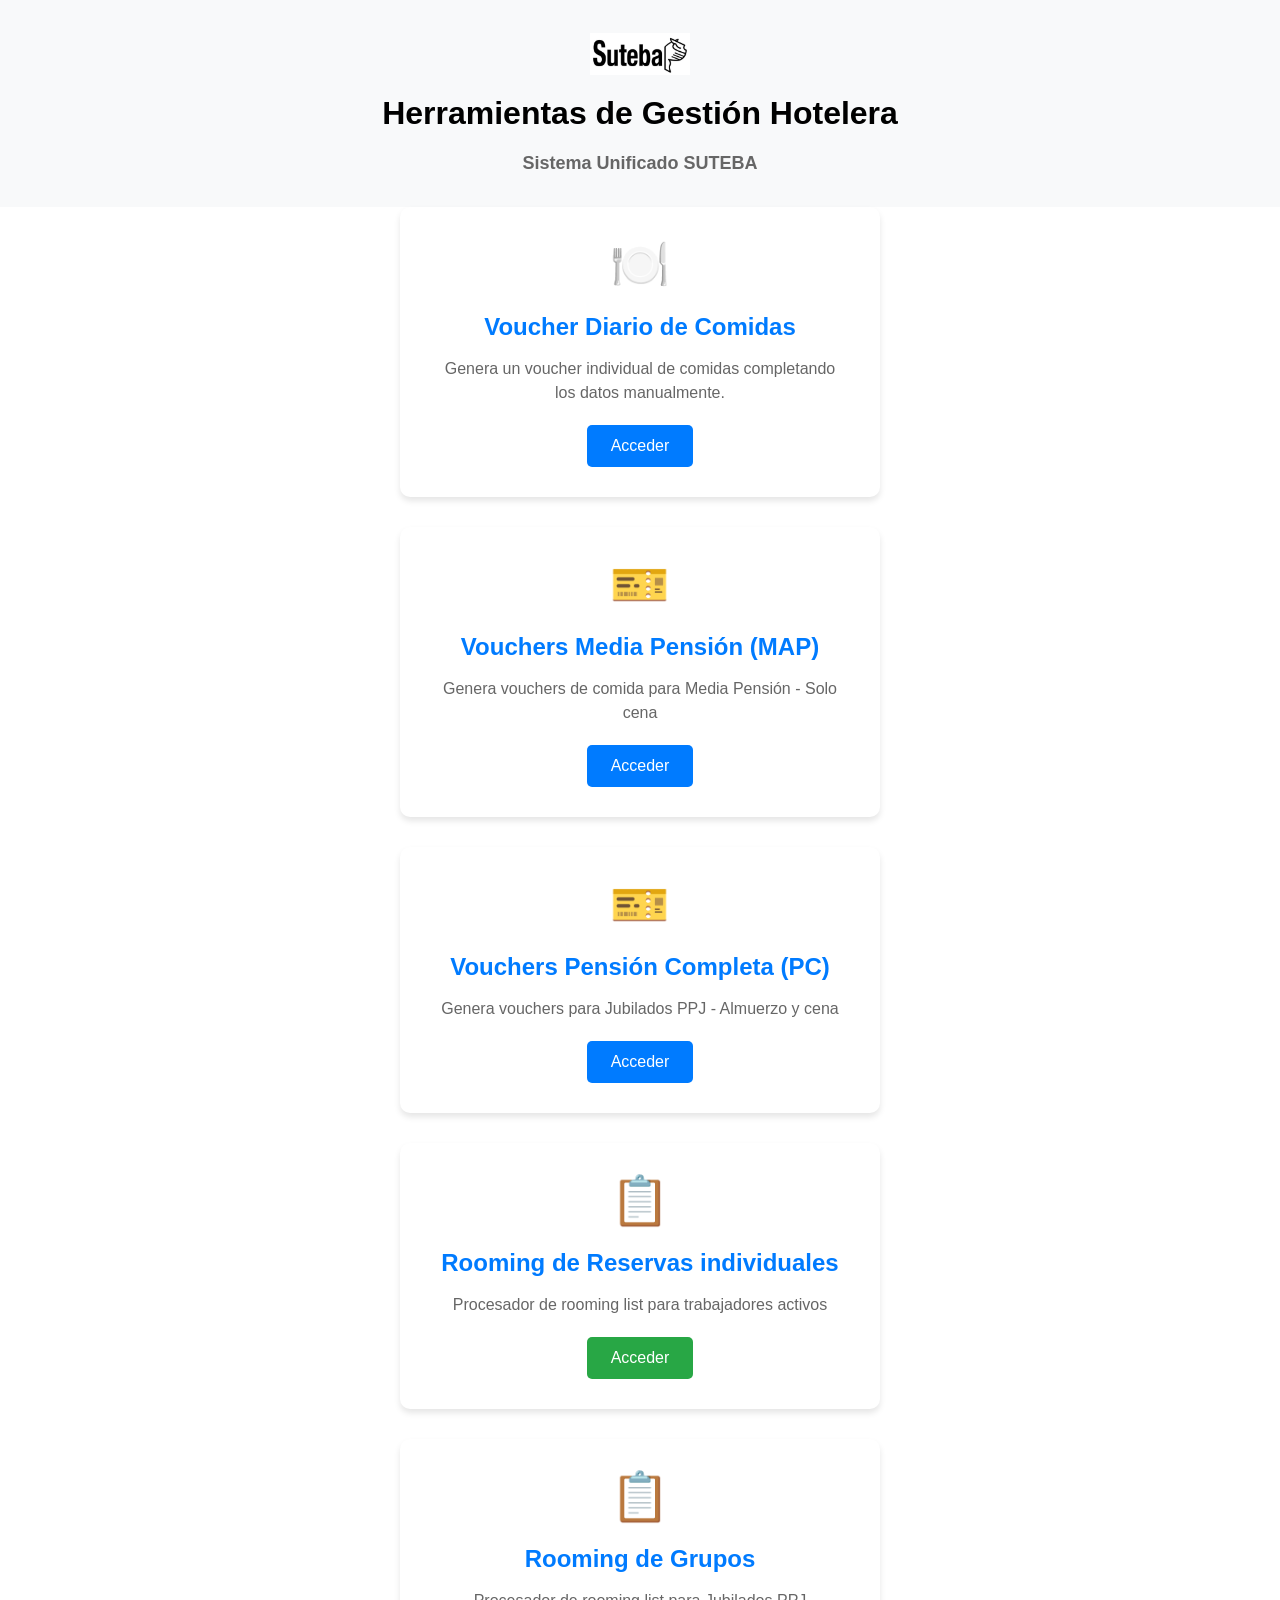
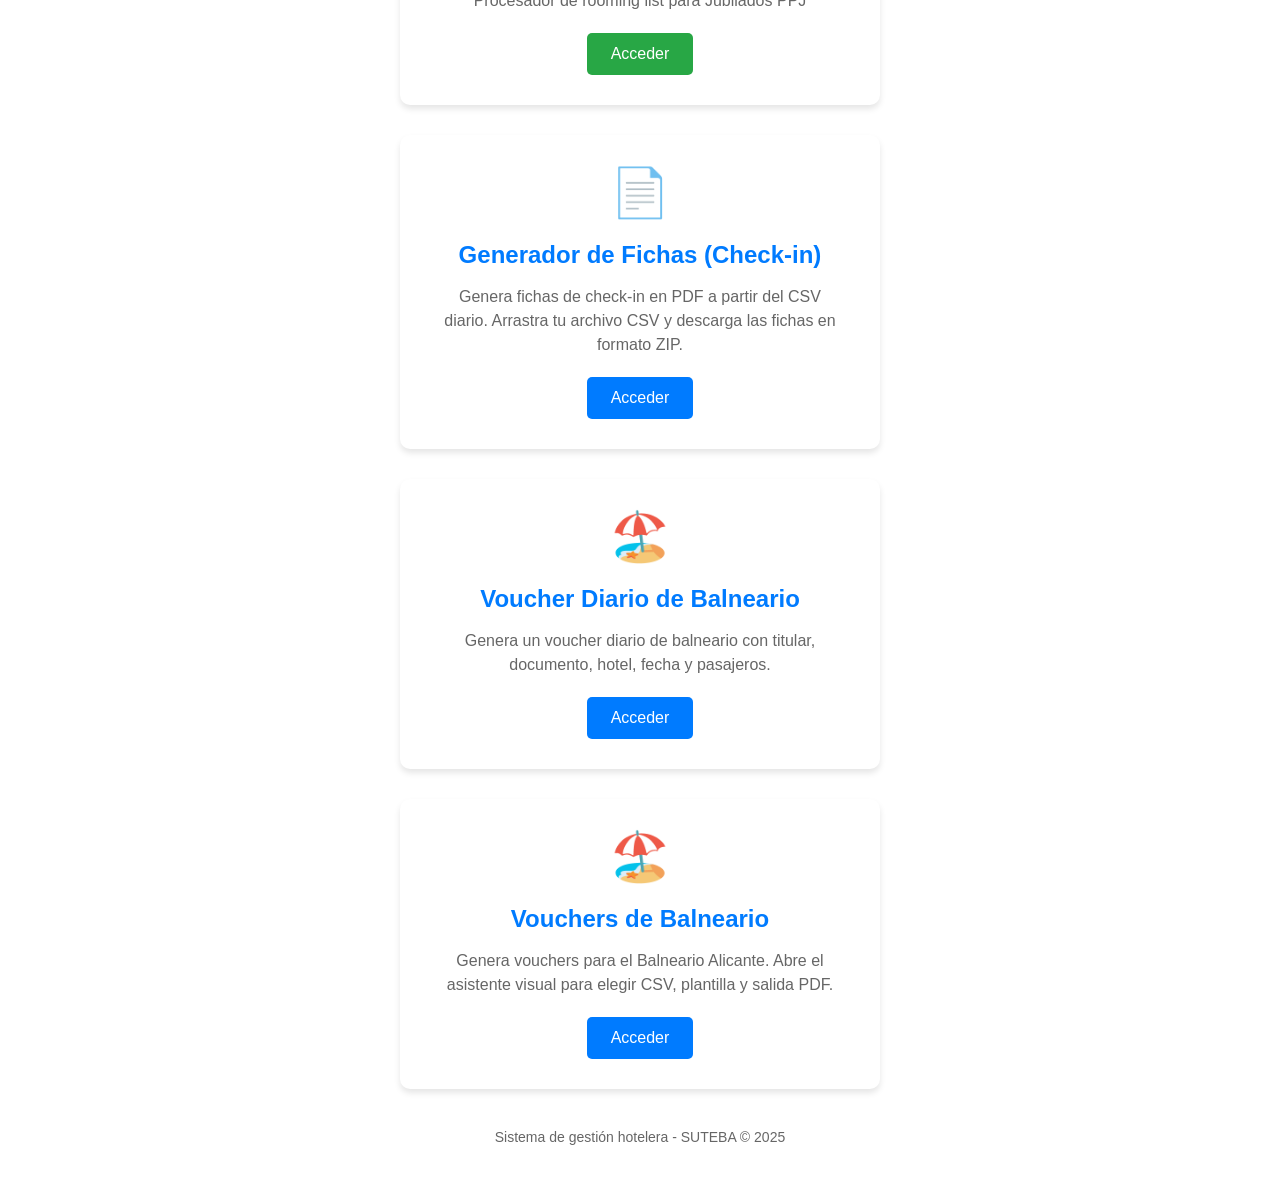
==== index.html @ c3059ec2 "Initial commit: SUTEBA Hotel Tools evolución" ====
<!DOCTYPE html>
<html lang="es">
<head>
    <meta charset="UTF-8">
    <meta name="viewport" content="width=device-width, initial-scale=1.0">
    <title>Herramientas SUTEBA - Gestión Hotelera</title>
    <link rel="stylesheet" href="client/src/styles.css">
    <style>
        .menu-container {
            display: flex;
            flex-direction: column;
            align-items: center;
            justify-content: center;
            min-height: 80vh;
            gap: 30px;
        }

        .menu-card {
            background-color: white;
            border-radius: 10px;
            box-shadow: 0 4px 6px rgba(0, 0, 0, 0.1);
            padding: 30px 40px;
            width: 400px;
            text-align: center;
            transition: transform 0.3s, box-shadow 0.3s;
            cursor: pointer;
        }

        .menu-card:hover {
            transform: translateY(-5px);
            box-shadow: 0 6px 12px rgba(0, 0, 0, 0.15);
        }

        .menu-card h2 {
            color: #007bff;
            margin-bottom: 15px;
            font-size: 24px;
        }

        .menu-card p {
            color: #666;
            margin-bottom: 20px;
            font-size: 16px;
            line-height: 1.5;
        }

        .menu-card .icon {
            font-size: 48px;
            margin-bottom: 15px;
        }

        .menu-button {
            padding: 12px 24px;
            font-size: 16px;
            background-color: #007bff;
            color: white;
            border: none;
            border-radius: 5px;
            cursor: pointer;
            transition: background-color 0.3s;
            text-decoration: none;
            display: inline-block;
        }

        .menu-button:hover {
            background-color: #0056b3;
        }

        .menu-button.secondary {
            background-color: #28a745;
        }

        .menu-button.secondary:hover {
            background-color: #218838;
        }
    </style>
</head>
<body>
    <div class="header-container">
        <div class="logo-initial">
            <img src="assets/suteba_logo_3.jpg" alt="Logo SUTEBA" style="width: 100px;">
        </div>
        <h1 class="h1-initial">Herramientas de Gestión Hotelera</h1>
        <h2 class="h2-initial">Sistema Unificado SUTEBA</h2>
    </div>

    <div class="menu-container">
        <div class="menu-card" onclick="window.location.href='client/mealVoucher.html'">
            <div class="icon">🍽️</div>
            <h2>Voucher Diario de Comidas</h2>
            <p>Genera un voucher individual de comidas completando los datos manualmente.</p>
            <a href="client/mealVoucher.html" class="menu-button">Acceder</a>
        </div>

        
        <div class="menu-card" onclick="window.location.href='client/vouchers.html'">
            <div class="icon">🎫</div>
            <h2>Vouchers Media Pensión (MAP)</h2>
            <p>Genera vouchers de comida para Media Pensión - Solo cena</p>
            <a href="client/vouchers.html" class="menu-button">Acceder</a>
        </div>

        <div class="menu-card" onclick="window.location.href='client/vouchers-pc.html'">
            <div class="icon">🎫</div>
            <h2>Vouchers Pensión Completa (PC)</h2>
            <p>Genera vouchers para Jubilados PPJ - Almuerzo y cena</p>
            <a href="client/vouchers-pc.html" class="menu-button">Acceder</a>
        </div>

        <div class="menu-card" onclick="window.location.href='client/rooming.html'">
            <div class="icon">📋</div>
            <h2>Rooming de Reservas individuales</h2>
            <p>Procesador de rooming list para trabajadores activos</p>
            <a href="client/rooming.html" class="menu-button secondary">Acceder</a>
        </div>

        <div class="menu-card" onclick="window.location.href='client/rooming-pc.html'">
            <div class="icon">📋</div>
            <h2>Rooming de Grupos</h2>
            <p>Procesador de rooming list para Jubilados PPJ</p>
            <a href="client/rooming-pc.html" class="menu-button secondary">Acceder</a>
        </div>

        <div class="menu-card" onclick="window.location.href='client/fichaPax.html'">
            <div class="icon">📄</div>
            <h2>Generador de Fichas (Check‑in)</h2>
            <p>Genera fichas de check‑in en PDF a partir del CSV diario. Arrastra tu archivo CSV y descarga las fichas en formato ZIP.</p>
            <a href="client/fichaPax.html" class="menu-button">Acceder</a>
        </div>
        
        <div class="menu-card" onclick="window.location.href='client/balnearioVoucher.html'">
            <div class="icon">🏖️</div>
            <h2>Voucher Diario de Balneario</h2>
            <p>Genera un voucher diario de balneario con titular, documento, hotel, fecha y pasajeros.</p>
            <a href="client/balnearioVoucher.html" class="menu-button">Acceder</a>
        </div>
        <div class="menu-card" onclick="window.location.href='client/vouchers-alicante-gui.html'">
            <div class="icon">🏖️</div>
            <h2>Vouchers de Balneario</h2>
            <p>Genera vouchers para el Balneario Alicante. Abre el asistente visual para elegir CSV, plantilla y salida PDF.</p>
            <a href="client/vouchers-alicante-gui.html" class="menu-button">Acceder</a>
        </div>
        
    </div>

    <div style="text-align: center; margin: 40px 0; color: #666; font-size: 14px;">
        <p>Sistema de gestión hotelera - SUTEBA © 2025</p>
    </div>
</body>
</html>
---- client/src/styles.css ----
/* styles.css — Estilos unificados para vouchers MAP y PC */

/* === ESTILOS GENERALES === */
body {
    font-family: Arial, sans-serif;
    margin: 0;
    padding: 0;
}

/* === HEADER Y UI === */
.h1-initial {
    text-align: center;
    margin-top: 20px;
}

.h2-initial {
    text-align: center;
    color: #666;
    font-size: 18px;
}

.logo-initial {
    display: flex;
    justify-content: center;
    margin: 15px;
}

/* Toggle de modo */
.mode-toggle {
    display: flex;
    justify-content: center;
    gap: 10px;
    margin: 20px 0;
}

.mode-btn {
    padding: 10px 20px;
    font-size: 16px;
    border: 2px solid #007bff;
    background-color: white;
    color: #007bff;
    border-radius: 5px;
    cursor: pointer;
    transition: all 0.3s;
}

.mode-btn:hover {
    background-color: #e7f3ff;
}

.mode-btn.active {
    background-color: #007bff;
    color: white;
}

.mode-indicator {
    text-align: center;
    font-size: 18px;
    font-weight: bold;
    color: #007bff;
    margin: 10px 0;
}

/* Botón de carga */
.button-upload {
    display: flex;
    justify-content: center;
    margin: 20px 0;
}

.upload-button {
    padding: 12px 24px;
    font-size: 18px;
    cursor: pointer;
    background-color: #28a745;
    color: white;
    border: none;
    border-radius: 5px;
    display: flex;
    align-items: center;
    gap: 8px;
    transition: background-color 0.3s;
}

.upload-button:hover {
    background-color: #218838;
}

/* Botón de impresión */
.print-buttons-container {
    display: flex;
    justify-content: center;
    margin: 20px 0;
}

.print-button {
    padding: 10px 20px;
    font-size: 16px;
    background-color: #007bff;
    color: white;
    border: none;
    border-radius: 5px;
    cursor: pointer;
    display: flex;
    align-items: center;
    gap: 8px;
}

.print-button:hover {
    background-color: #0056b3;
}

/* === VOUCHERS === */
.container {
    display: grid;
    grid-template-columns: repeat(6, 1fr);
    grid-template-rows: repeat(9, auto);
    gap: 2px;
    border: 1px solid #ccc;
    border-radius: 5px;
    box-shadow: 0 2px 5px rgba(0, 0, 0, 0.3);
    padding: 5px;
    margin: 15px auto;
    background-color: #f4f4f4;
    font-size: 11px;
    max-width: 800px;
}

.h1-container {
    grid-column: 1 / span 4;
    grid-row: 1;
    margin: 0;
    font-size: 20px;
    font-family: "Times New Roman", Times, serif;
    text-transform: uppercase;
    text-align: center;
    margin-top: 15px;
}

.logo-container img {
    width: 120px;
}

.logo-container {
    grid-column: 4 / -1;
    grid-row: 1;
    display: flex;
    justify-content: flex-end;
}

.p-cena {
    grid-column: 1 / span 6;
    grid-row: 2;
}

.passengerName {
    grid-column: 1 / span 4;
    grid-row: 3;
    font-weight: bold;
}

.dni {
    grid-column: 5 / -1;
    grid-row: 3;
}

.hotel {
    grid-column: 1 / span 6;
    grid-row: 4;
}

.din {
    grid-column: 3 / -2;
    grid-row: 5;
}

.dout {
    grid-column: 5 / -1;
    grid-row: 5;
}

.roomNumber {
    grid-column: 1 / span 2;
    grid-row: 5;
}

.roomNumberContent {
    font-size: 14px;
    font-weight: bold;
}

.cantp {
    grid-column: 5 / -1;
    grid-row: 6;
}

.p-servicios {
    grid-column: 1 / span 3;
    grid-row: 7;
}

.cantMap {
    grid-column: 5 / -1;
    grid-row: 7;
}

/* === SECCIÓN DE TILDADO === */
.check-container {
    grid-column: 1 / span 6;
    grid-row: 8;
    display: flex;
    justify-content: flex-start;
    align-items: center;
}

.check-container img {
    width: 250px;
}

/* Casillas HTML imprimibles - diseño organizado por tipo de comida */
/* 
 * MODIFICACIONES 30/11/2025 - Reducción ~30% para equilibrar con datos del voucher
 * gap: 30px → 20px (espaciado entre secciones Almuerzo/Cena)
 * padding: 15px 0 → 8px 0 (padding vertical del contenedor)
 */
.check-boxes-grid {
    display: flex;
    gap: 20px;          /* antes: 30px */
    padding: 8px 0;     /* antes: 15px 0 */
    flex-wrap: wrap;
}

/* 
 * gap: 8px → 4px (espaciado vertical entre título y casillas)
 */
.meal-section {
    display: flex;
    flex-direction: column;
    gap: 4px;       /* antes: 8px */
}

/* 
 * font-size: 15px → 10px (título "Almuerzo"/"Cena")
 * margin-bottom: 5px → 2px
 */
.meal-title {
    font-size: 10px;        /* antes: 15px */
    font-weight: bold;
    text-align: center;
    margin-bottom: 2px;     /* antes: 5px */
    text-decoration: underline;
}

/* 
 * gap: 12px → 8px (espaciado horizontal entre días)
 */
.days-grid {
    display: flex;
    gap: 8px;       /* antes: 12px */
    align-items: flex-end;
}

/* 
 * gap: 5px → 3px (espacio entre etiqueta "Día X" y casilla)
 */
.day-box {
    display: flex;
    flex-direction: column;
    align-items: center;
    gap: 3px;       /* antes: 5px */
}

/* 
 * font-size: 12px → 8px (etiqueta "Día 1", "Día 2", etc.)
 */
.day-label {
    font-size: 8px;     /* antes: 12px */
    font-weight: 600;
    white-space: nowrap;
}

/* 
 * width/height: 20px → 14px (tamaño de casilla)
 * border: 2px → 1px (grosor del borde)
 * border-radius: 3px → 2px
 */
.checkbox {
    width: 14px;            /* antes: 20px */
    height: 14px;           /* antes: 20px */
    border: 1px solid #333; /* antes: 2px */
    border-radius: 2px;     /* antes: 3px */
    background-color: white;
    flex-shrink: 0;
}

/* Legacy: casillas inline horizontales (deprecado) */
.check-boxes {
    display: flex;
    flex-wrap: wrap;
    gap: 15px;
    padding: 10px 0;
    align-items: center;
}

.check-box {
    display: flex;
    align-items: center;
    gap: 6px;
}

.check-box span {
    font-size: 13px;
    font-weight: bold;
    white-space: nowrap;
}

/* === IMPRESIÓN === */
/* 
 * MODIFICACIONES 30/11/2025 - Optimización para 4 vouchers por página A4
 * .container margin: 10mm → 5mm (permite más vouchers por página)
 * .checkbox: width/height 24px → 16px, border 3px → 1.5px
 * .day-label: font-size 14px → 9px
 * .meal-title: font-size 16px → 11px
 * .check-box span: font-size 16px → 11px
 */
@media print {
    .header-container {
        display: none;
    }
    
    .print-buttons-container {
        display: none;
    }
    
    .container {
        page-break-inside: avoid;
        margin: 5mm;        /* antes: 10mm */
        box-shadow: none;
    }
    
    /* Ajustar casillas para impresión - tamaño reducido */
    .checkbox {
        width: 16px;            /* antes: 24px */
        height: 16px;           /* antes: 24px */
        border: 1.5px solid #000; /* antes: 3px */
    }
    
    .day-label {
        font-size: 9px;     /* antes: 14px */
    }
    
    .meal-title {
        font-size: 11px;    /* antes: 16px */
    }
    
    .check-box span {
        font-size: 11px;    /* antes: 16px */
    }
}

/* === GENERIC CARD / PANEL STYLES (used by python/fichaPax/index.html) === */
.header-container {
    background: #f8f9fa;
    padding: 18px 0;
}

.card {
    background: white;
    padding: 20px;
    border-radius: 8px;
    box-shadow: 0 6px 18px rgba(0,0,0,0.06);
    max-width: 1000px;
    margin: 28px auto;
}

.actions {
    display: flex;
    gap: 12px;
    margin-top: 14px;
    flex-wrap: wrap;
}

.small {
    font-size: 14px;
    color: #666;
}

.code {
    background: #f7f7f7;
    padding: 8px;
    border-radius: 4px;
    font-family: monospace;
    overflow: auto;
}

.menu-button {
    padding: 8px 14px;
    background: #007bff;
    color: #fff;
    text-decoration: none;
    border-radius: 6px;
    display: inline-block;
    transition: background-color 0.2s;
}

.menu-button.secondary {
    background: #6c757d;
}

.menu-button.secondary:hover {
    background: #5a6268;
}

.menu-button:hover {
    background: #0056b3;
}

@media (max-width: 720px) {
    .card { padding: 14px; margin: 16px; }
    .h1-initial { font-size: 20px; }
}
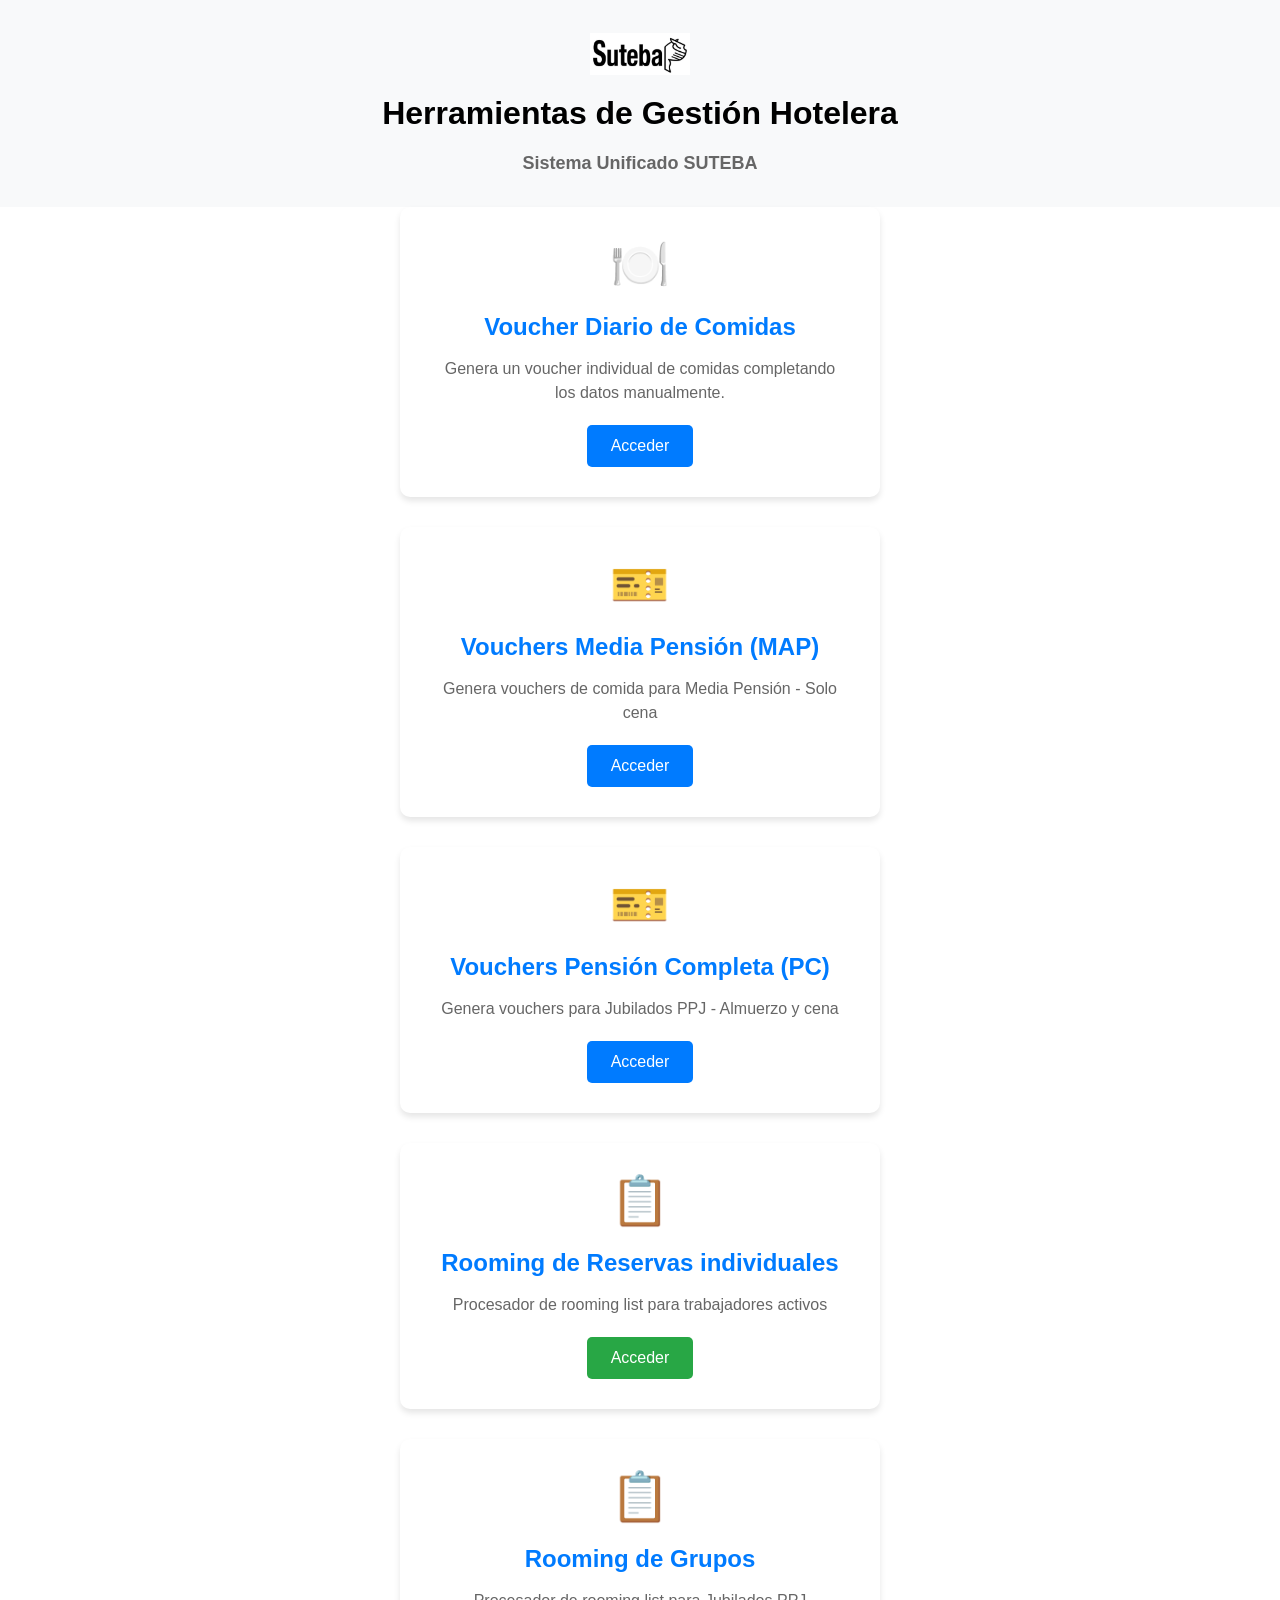
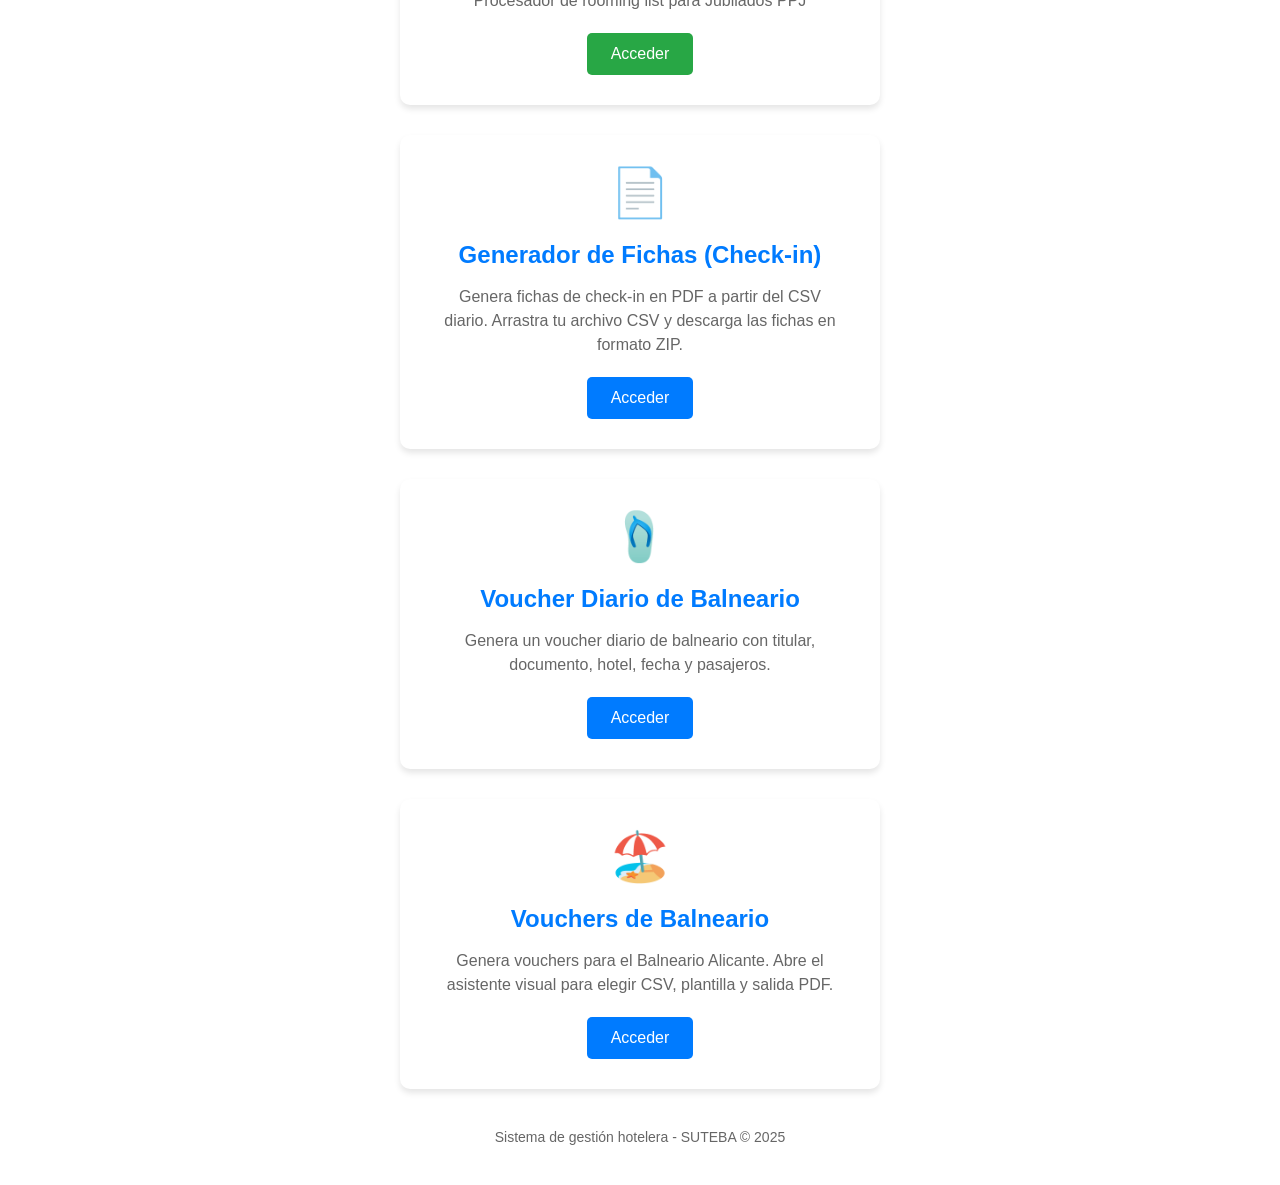
==== commit 3fe16a13: "Adecuacion Estetica de Layouts" ====
--- a/index.html
+++ b/index.html
@@ -129,7 +129,7 @@
         </div>
         
         <div class="menu-card" onclick="window.location.href='client/balnearioVoucher.html'">
-            <div class="icon">🏖️</div>
+            <div class="icon">🩴</div>
             <h2>Voucher Diario de Balneario</h2>
             <p>Genera un voucher diario de balneario con titular, documento, hotel, fecha y pasajeros.</p>
             <a href="client/balnearioVoucher.html" class="menu-button">Acceder</a>
